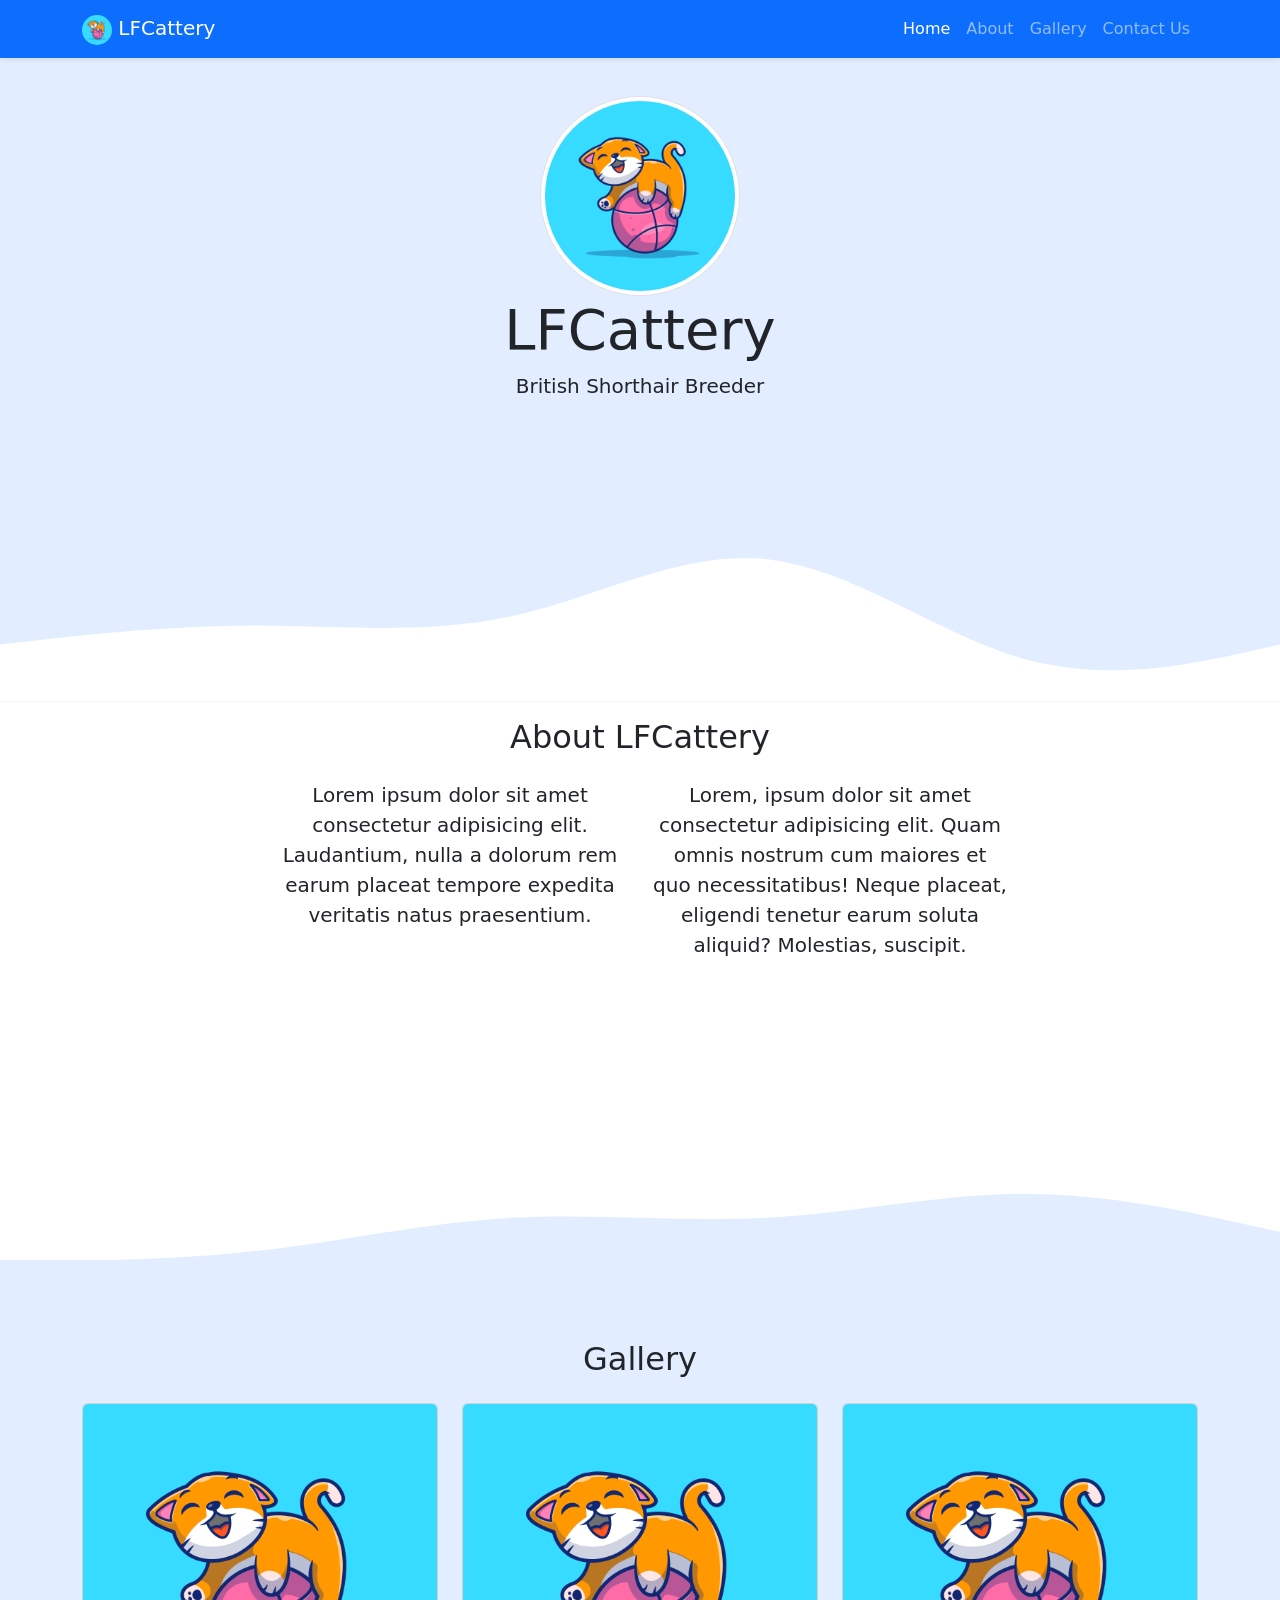
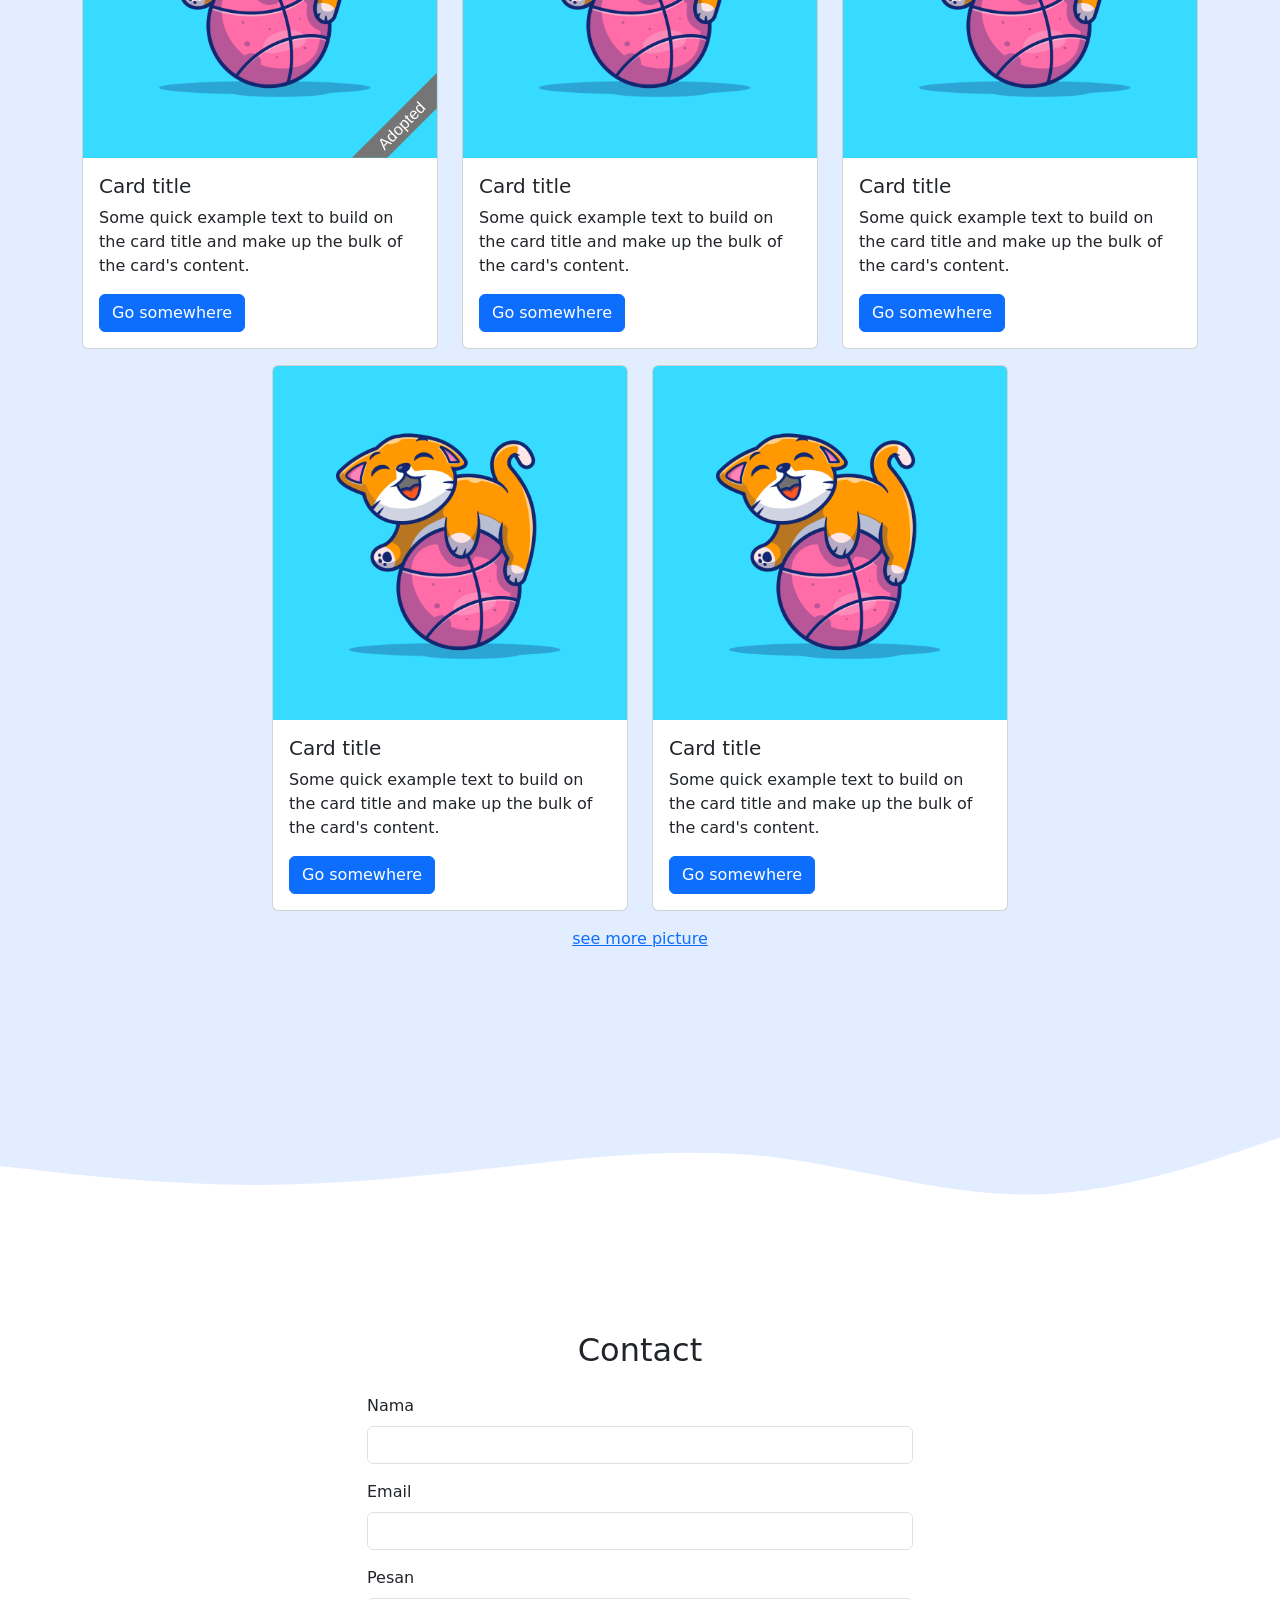
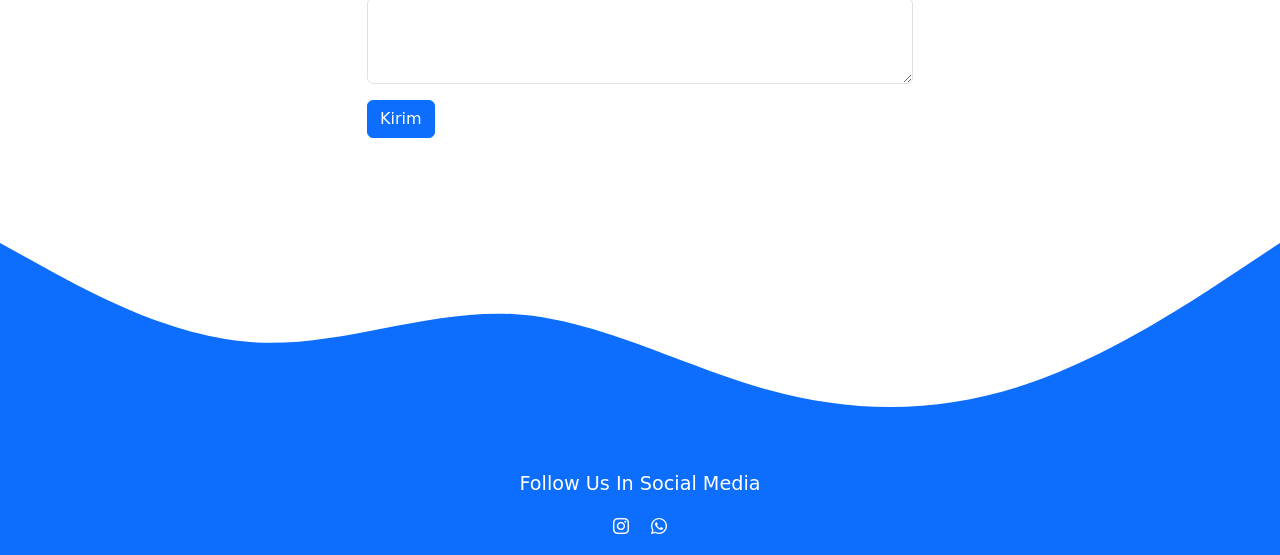
==== index.html @ f77c9ec8 "first commit" ====
<!DOCTYPE html>
<html lang="en">
  <head>
    <!-- Required meta tags -->
    <meta charset="utf-8" />
    <meta name="viewport" content="width=device-width, initial-scale=1" />

    <!-- Bootstrap CSS -->
    <link href="https://cdn.jsdelivr.net/npm/bootstrap@5.1.3/dist/css/bootstrap.min.css" rel="stylesheet" integrity="sha384-1BmE4kWBq78iYhFldvKuhfTAU6auU8tT94WrHftjDbrCEXSU1oBoqyl2QvZ6jIW3" crossorigin="anonymous" />

    <!-- Bootsrap Icons -->
    <link rel="stylesheet" href="https://cdn.jsdelivr.net/npm/bootstrap-icons@1.8.1/font/bootstrap-icons.css" />

    <!-- My CSS -->
    <link rel="stylesheet" href="style.css" />

    <!-- my JS Script -->
    <script defer src="script.js"></script>

    <!-- Option 1: Bootstrap Bundle with Popper -->
    <script src="https://cdn.jsdelivr.net/npm/bootstrap@5.1.3/dist/js/bootstrap.bundle.min.js" integrity="sha384-ka7Sk0Gln4gmtz2MlQnikT1wXgYsOg+OMhuP+IlRH9sENBO0LRn5q+8nbTov4+1p" crossorigin="anonymous"></script>

    <title>LFCattery</title>
  </head>
  <body>
    <!-- navbar -->
    <nav class="navbar navbar-expand-lg navbar-dark bg-primary shadow-sm fixed-top">
      <div class="container">
        <a class="navbar-brand" href="#">
          <img src="img/logo.jpg" alt="" width="30" height="30" class="rounded-circle" />
          LFCattery
        </a>
        <button class="navbar-toggler" type="button" data-bs-toggle="collapse" data-bs-target="#navbarNav" aria-controls="navbarNav" aria-expanded="false" aria-label="Toggle navigation">
          <span class="navbar-toggler-icon"></span>
        </button>
        <div class="collapse navbar-collapse" id="navbarNav">
          <ul class="navbar-nav ms-auto">
            <li class="nav-item">
              <a class="nav-link active" aria-current="page" href="#">Home</a>
            </li>
            <li class="nav-item">
              <a class="nav-link" href="#about">About</a>
            </li>
            <li class="nav-item">
              <a class="nav-link" href="#gallery">Gallery</a>
            </li>
            <li class="nav-item">
              <a class="nav-link" href="#contact">Contact Us</a>
            </li>
          </ul>
        </div>
      </div>
    </nav>
    <!-- akhir navbar -->

    <!-- jumbotron -->
    <section class="jumbotron text-center">
      <img src="img/logo.jpg" alt="LFCattery" width="200" class="rounded-circle img-thumbnail" />
      <h1 class="display-4">LFCattery</h1>
      <p class="lead">British Shorthair Breeder</p>
      <svg xmlns="http://www.w3.org/2000/svg" viewBox="0 0 1440 320">
        <path
          fill="#ffffff"
          fill-opacity="1"
          d="M0,256L48,250.7C96,245,192,235,288,234.7C384,235,480,245,576,224C672,203,768,149,864,160C960,171,1056,245,1152,272C1248,299,1344,277,1392,266.7L1440,256L1440,320L1392,320C1344,320,1248,320,1152,320C1056,320,960,320,864,320C768,320,672,320,576,320C480,320,384,320,288,320C192,320,96,320,48,320L0,320Z"
        ></path>
      </svg>
    </section>
    <!-- akhir jumbotron -->

    <!-- about -->
    <section id="about">
      <div class="container">
        <div class="row text-center mb-3">
          <div class="col">
            <h2>About LFCattery</h2>
          </div>
        </div>
        <div class="row justify-content-center fs-5 text-center">
          <div class="col-4">
            <p>Lorem ipsum dolor sit amet consectetur adipisicing elit. Laudantium, nulla a dolorum rem earum placeat tempore expedita veritatis natus praesentium.</p>
          </div>
          <div class="col-4">
            <p>Lorem, ipsum dolor sit amet consectetur adipisicing elit. Quam omnis nostrum cum maiores et quo necessitatibus! Neque placeat, eligendi tenetur earum soluta aliquid? Molestias, suscipit.</p>
          </div>
        </div>
      </div>
      <svg xmlns="http://www.w3.org/2000/svg" viewBox="0 0 1440 320">
        <path
          fill="#e2edff"
          fill-opacity="1"
          d="M0,320L48,320C96,320,192,320,288,309.3C384,299,480,277,576,272C672,267,768,277,864,272C960,267,1056,245,1152,245.3C1248,245,1344,267,1392,277.3L1440,288L1440,320L1392,320C1344,320,1248,320,1152,320C1056,320,960,320,864,320C768,320,672,320,576,320C480,320,384,320,288,320C192,320,96,320,48,320L0,320Z"
        ></path>
      </svg>
    </section>
    <!-- akhir about -->

    <!-- gallery -->
    <section id="gallery">
      <div class="container">
        <div class="row text-center mb-3">
          <div class="col">
            <h2>Gallery</h2>
          </div>
        </div>
        <div class="row justify-content-center">
          <div class="col-md-4 mb-3">
            <div class="card" style="">
              <img src="img/logo.jpg" class="card-img-top" alt="project1" />
              <div class="card-body">
                <h5 class="card-title">Card title</h5>
                <p class="card-text">Some quick example text to build on the card title and make up the bulk of the card's content.</p>
                <a href="#" class="btn btn-primary">Go somewhere</a>
              </div>
              <div class="ribbon">
                <div class="txt">Adopted</div>
              </div>
            </div>
          </div>
          <div class="col-md-4 mb-3">
            <div class="card" style="">
              <img src="img/logo.jpg" class="card-img-top" alt="project2" />
              <div class="card-body">
                <h5 class="card-title">Card title</h5>
                <p class="card-text">Some quick example text to build on the card title and make up the bulk of the card's content.</p>
                <a href="#" class="btn btn-primary">Go somewhere</a>
              </div>
            </div>
          </div>
          <div class="col-md-4 mb-3">
            <div class="card" style="">
              <img src="img/logo.jpg" class="card-img-top" alt="project3" />
              <div class="card-body">
                <h5 class="card-title">Card title</h5>
                <p class="card-text">Some quick example text to build on the card title and make up the bulk of the card's content.</p>
                <a href="#" class="btn btn-primary">Go somewhere</a>
              </div>
            </div>
          </div>
          <div class="col-md-4 mb-3">
            <div class="card" style="">
              <img src="img/logo.jpg" class="card-img-top" alt="project4" />
              <div class="card-body">
                <h5 class="card-title">Card title</h5>
                <p class="card-text">Some quick example text to build on the card title and make up the bulk of the card's content.</p>
                <a href="#" class="btn btn-primary">Go somewhere</a>
              </div>
            </div>
          </div>
          <div class="col-md-4 mb-3">
            <div class="card" style="">
              <img src="img/logo.jpg" class="card-img-top" alt="project4" />
              <div class="card-body">
                <h5 class="card-title">Card title</h5>
                <p class="card-text">Some quick example text to build on the card title and make up the bulk of the card's content.</p>
                <a href="#" class="btn btn-primary">Go somewhere</a>
              </div>
            </div>
          </div>
        </div>
        <p class="text-center"><a href="gallery.html" class="text-primary">see more picture</a></p>
      </div>
      <svg xmlns="http://www.w3.org/2000/svg" viewBox="0 0 1440 320">
        <path
          fill="#ffffff"
          fill-opacity="1"
          d="M0,224L48,229.3C96,235,192,245,288,245.3C384,245,480,235,576,224C672,213,768,203,864,213.3C960,224,1056,256,1152,256C1248,256,1344,224,1392,208L1440,192L1440,320L1392,320C1344,320,1248,320,1152,320C1056,320,960,320,864,320C768,320,672,320,576,320C480,320,384,320,288,320C192,320,96,320,48,320L0,320Z"
        ></path>
      </svg>
    </section>
    <!-- akhir gallery -->

    <!-- contact -->
    <section id="contact">
      <div class="container">
        <div class="row text-center mb-3">
          <div class="col">
            <h2>Contact</h2>
          </div>
        </div>
        <div class="row mb-5 justify-content-center">
          <div class="col-md-6">
            <div class="alert alert-success alert-dismissible fade show d-none my-alert" role="alert">
              <strong>Terima kasih!</strong> Pesan anda sudah kami terima.
              <button type="button" class="btn-close" data-bs-dismiss="alert" aria-label="Close"></button>
            </div>
            <form name="lfcattery-contact-form">
              <div class="mb-3">
                <label for="name" class="form-label">Nama</label>
                <input type="text" class="form-control" id="name" aria-describedby="name" name="nama" required/>
              </div>
              <div class="mb-3">
                <label for="email" class="form-label">Email</label>
                <input type="email" class="form-control" id="email" aria-describedby="email" name="email" required/>
              </div>
              <div class="mb-3">
                <label for="pesan" class="form-label">Pesan</label>
                <textarea class="form-control" id="pesan" rows="3" name="pesan" required></textarea>
              </div>
              <button type="submit" class="btn btn-primary btn-kirim">Kirim</button>
              <button class="btn btn-primary btn-loading d-none" type="button" disabled>
                <span class="spinner-border spinner-border-sm" role="status" aria-hidden="true"></span>
                Loading...
              </button>
            </form>
          </div>
        </div>
      </div>
      <svg xmlns="http://www.w3.org/2000/svg" viewBox="0 0 1440 320">
        <path
          fill="#0d6efd"
          fill-opacity="1"
          d="M0,64L48,90.7C96,117,192,171,288,176C384,181,480,139,576,144C672,149,768,203,864,229.3C960,256,1056,256,1152,224C1248,192,1344,128,1392,96L1440,64L1440,320L1392,320C1344,320,1248,320,1152,320C1056,320,960,320,864,320C768,320,672,320,576,320C480,320,384,320,288,320C192,320,96,320,48,320L0,320Z"
        ></path>
      </svg>
    </section>
    <!-- akhir contact -->

    <!-- awal footer -->
    <footer class="bg-primary text-center text-white pb-3">
      <p style="font-size: larger">Follow Us In Social Media</p>
      <a href="https://www.instagram.com"><span class="bi bi-instagram text-white me-3" style="font-size: medium"></span></a> <a href="https://www.instagram.com"><span class="bi bi-whatsapp text-white" style="font-size: medium"></span></a>
    </footer>
    <!-- akhir footer -->
  </body>
</html>
---- style.css ----
.jumbotron {
  padding-top: 6rem;
  margin-bottom: -4rem;
  background-color: #e2edff;
}

#gallery {
  background-color: #e2edff;
}

section {
  padding-top: 5rem;
}

.ribbon {
  -webkit-transform: rotate(-45deg); 
     -moz-transform: rotate(-45deg); 
      -ms-transform: rotate(-45deg); 
       -o-transform: rotate(-45deg); 
          transform: rotate(-45deg); 
    border: 25px solid transparent;
    border-top: 25px solid #757575;
    position: absolute;
    bottom: 190px;
    right: -35px;
    padding: 0 10px;
    width: 120px;
    color: white;
    font-family: sans-serif;
    size: 11px;
}
.ribbon .txt {
    position: absolute;
    top: -24px;
    left: 3px;
}​
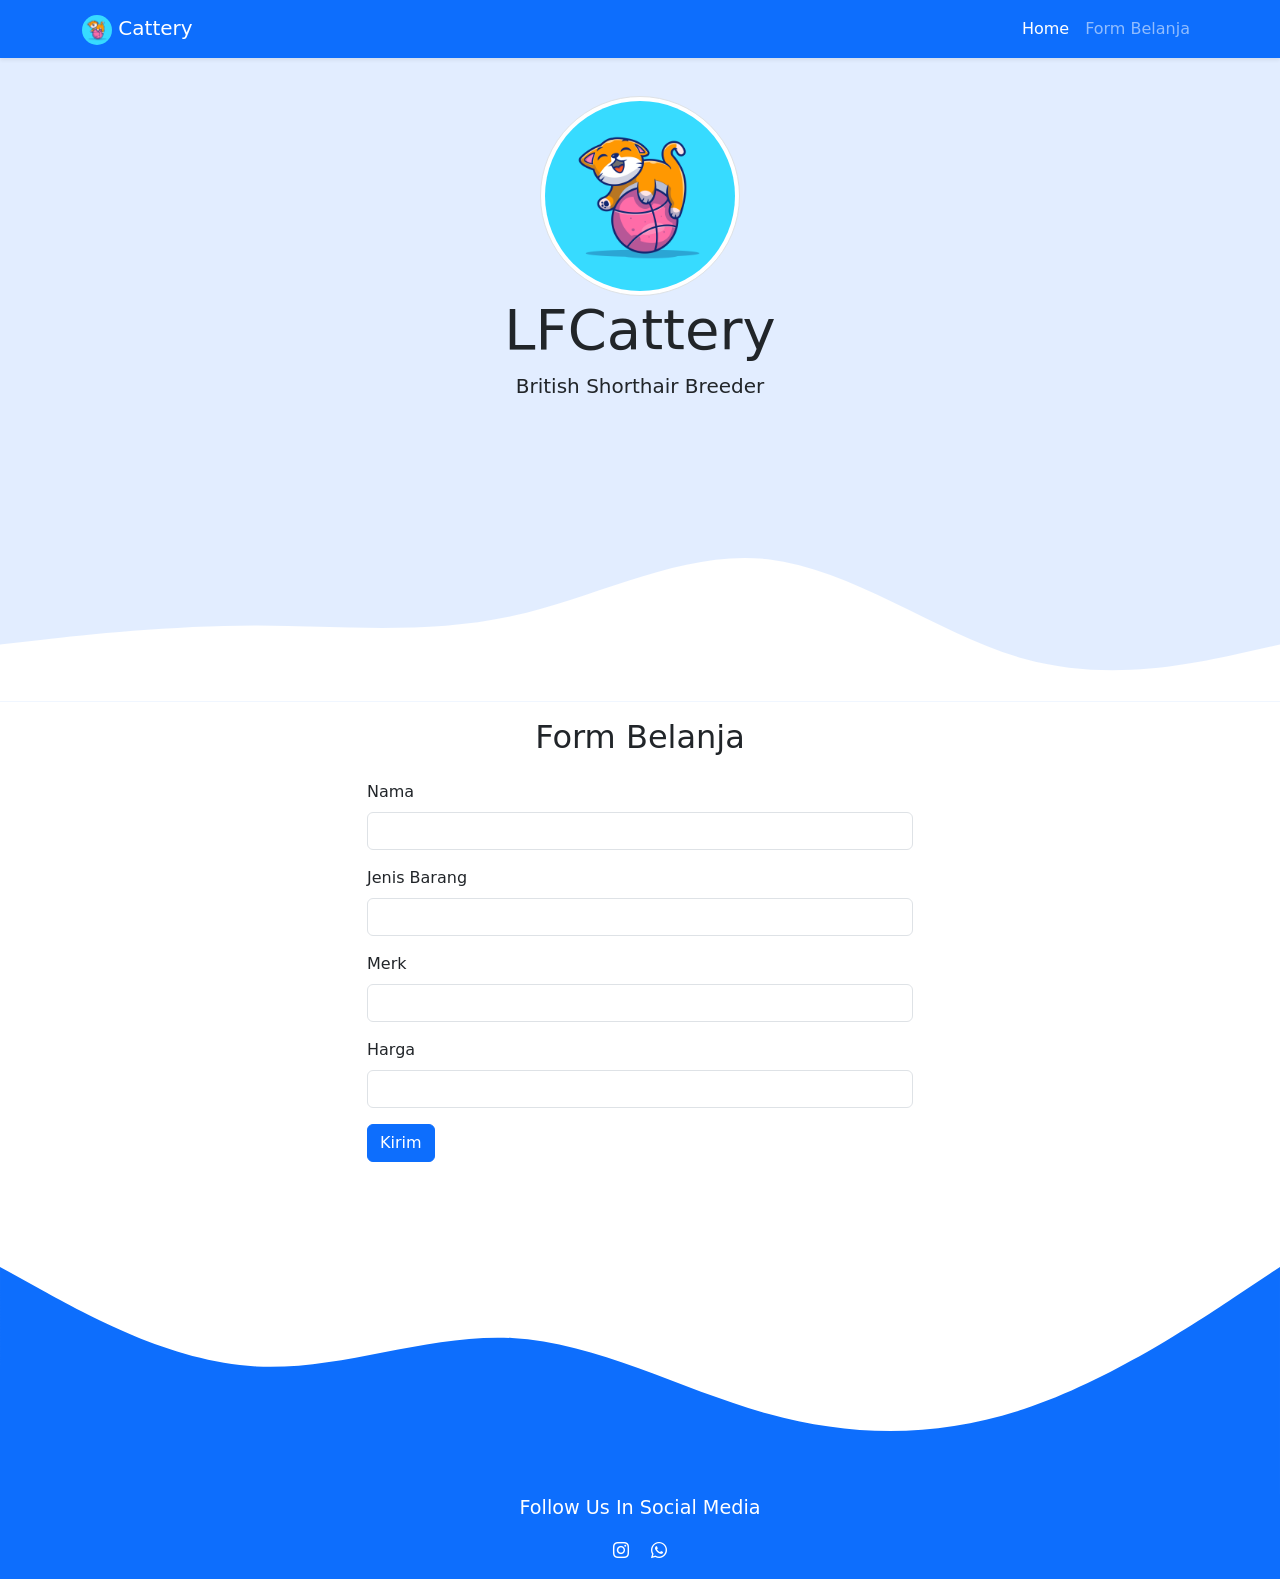
==== commit e31bfc55: "change form" ====
--- a/index.html
+++ b/index.html
@@ -20,7 +20,7 @@
     <!-- Option 1: Bootstrap Bundle with Popper -->
     <script src="https://cdn.jsdelivr.net/npm/bootstrap@5.1.3/dist/js/bootstrap.bundle.min.js" integrity="sha384-ka7Sk0Gln4gmtz2MlQnikT1wXgYsOg+OMhuP+IlRH9sENBO0LRn5q+8nbTov4+1p" crossorigin="anonymous"></script>
 
-    <title>LFCattery</title>
+    <title>Cattery</title>
   </head>
   <body>
     <!-- navbar -->
@@ -28,7 +28,7 @@
       <div class="container">
         <a class="navbar-brand" href="#">
           <img src="img/logo.jpg" alt="" width="30" height="30" class="rounded-circle" />
-          LFCattery
+          Cattery
         </a>
         <button class="navbar-toggler" type="button" data-bs-toggle="collapse" data-bs-target="#navbarNav" aria-controls="navbarNav" aria-expanded="false" aria-label="Toggle navigation">
           <span class="navbar-toggler-icon"></span>
@@ -39,13 +39,7 @@
               <a class="nav-link active" aria-current="page" href="#">Home</a>
             </li>
             <li class="nav-item">
-              <a class="nav-link" href="#about">About</a>
-            </li>
-            <li class="nav-item">
-              <a class="nav-link" href="#gallery">Gallery</a>
-            </li>
-            <li class="nav-item">
-              <a class="nav-link" href="#contact">Contact Us</a>
+              <a class="nav-link" href="#contact">Form Belanja</a>
             </li>
           </ul>
         </div>
@@ -68,134 +62,36 @@
     </section>
     <!-- akhir jumbotron -->
 
-    <!-- about -->
-    <section id="about">
-      <div class="container">
-        <div class="row text-center mb-3">
-          <div class="col">
-            <h2>About LFCattery</h2>
-          </div>
-        </div>
-        <div class="row justify-content-center fs-5 text-center">
-          <div class="col-4">
-            <p>Lorem ipsum dolor sit amet consectetur adipisicing elit. Laudantium, nulla a dolorum rem earum placeat tempore expedita veritatis natus praesentium.</p>
-          </div>
-          <div class="col-4">
-            <p>Lorem, ipsum dolor sit amet consectetur adipisicing elit. Quam omnis nostrum cum maiores et quo necessitatibus! Neque placeat, eligendi tenetur earum soluta aliquid? Molestias, suscipit.</p>
-          </div>
-        </div>
-      </div>
-      <svg xmlns="http://www.w3.org/2000/svg" viewBox="0 0 1440 320">
-        <path
-          fill="#e2edff"
-          fill-opacity="1"
-          d="M0,320L48,320C96,320,192,320,288,309.3C384,299,480,277,576,272C672,267,768,277,864,272C960,267,1056,245,1152,245.3C1248,245,1344,267,1392,277.3L1440,288L1440,320L1392,320C1344,320,1248,320,1152,320C1056,320,960,320,864,320C768,320,672,320,576,320C480,320,384,320,288,320C192,320,96,320,48,320L0,320Z"
-        ></path>
-      </svg>
-    </section>
-    <!-- akhir about -->
-
-    <!-- gallery -->
-    <section id="gallery">
-      <div class="container">
-        <div class="row text-center mb-3">
-          <div class="col">
-            <h2>Gallery</h2>
-          </div>
-        </div>
-        <div class="row justify-content-center">
-          <div class="col-md-4 mb-3">
-            <div class="card" style="">
-              <img src="img/logo.jpg" class="card-img-top" alt="project1" />
-              <div class="card-body">
-                <h5 class="card-title">Card title</h5>
-                <p class="card-text">Some quick example text to build on the card title and make up the bulk of the card's content.</p>
-                <a href="#" class="btn btn-primary">Go somewhere</a>
-              </div>
-              <div class="ribbon">
-                <div class="txt">Adopted</div>
-              </div>
-            </div>
-          </div>
-          <div class="col-md-4 mb-3">
-            <div class="card" style="">
-              <img src="img/logo.jpg" class="card-img-top" alt="project2" />
-              <div class="card-body">
-                <h5 class="card-title">Card title</h5>
-                <p class="card-text">Some quick example text to build on the card title and make up the bulk of the card's content.</p>
-                <a href="#" class="btn btn-primary">Go somewhere</a>
-              </div>
-            </div>
-          </div>
-          <div class="col-md-4 mb-3">
-            <div class="card" style="">
-              <img src="img/logo.jpg" class="card-img-top" alt="project3" />
-              <div class="card-body">
-                <h5 class="card-title">Card title</h5>
-                <p class="card-text">Some quick example text to build on the card title and make up the bulk of the card's content.</p>
-                <a href="#" class="btn btn-primary">Go somewhere</a>
-              </div>
-            </div>
-          </div>
-          <div class="col-md-4 mb-3">
-            <div class="card" style="">
-              <img src="img/logo.jpg" class="card-img-top" alt="project4" />
-              <div class="card-body">
-                <h5 class="card-title">Card title</h5>
-                <p class="card-text">Some quick example text to build on the card title and make up the bulk of the card's content.</p>
-                <a href="#" class="btn btn-primary">Go somewhere</a>
-              </div>
-            </div>
-          </div>
-          <div class="col-md-4 mb-3">
-            <div class="card" style="">
-              <img src="img/logo.jpg" class="card-img-top" alt="project4" />
-              <div class="card-body">
-                <h5 class="card-title">Card title</h5>
-                <p class="card-text">Some quick example text to build on the card title and make up the bulk of the card's content.</p>
-                <a href="#" class="btn btn-primary">Go somewhere</a>
-              </div>
-            </div>
-          </div>
-        </div>
-        <p class="text-center"><a href="gallery.html" class="text-primary">see more picture</a></p>
-      </div>
-      <svg xmlns="http://www.w3.org/2000/svg" viewBox="0 0 1440 320">
-        <path
-          fill="#ffffff"
-          fill-opacity="1"
-          d="M0,224L48,229.3C96,235,192,245,288,245.3C384,245,480,235,576,224C672,213,768,203,864,213.3C960,224,1056,256,1152,256C1248,256,1344,224,1392,208L1440,192L1440,320L1392,320C1344,320,1248,320,1152,320C1056,320,960,320,864,320C768,320,672,320,576,320C480,320,384,320,288,320C192,320,96,320,48,320L0,320Z"
-        ></path>
-      </svg>
-    </section>
-    <!-- akhir gallery -->
-
     <!-- contact -->
     <section id="contact">
       <div class="container">
         <div class="row text-center mb-3">
           <div class="col">
-            <h2>Contact</h2>
+            <h2>Form Belanja</h2>
           </div>
         </div>
         <div class="row mb-5 justify-content-center">
           <div class="col-md-6">
             <div class="alert alert-success alert-dismissible fade show d-none my-alert" role="alert">
-              <strong>Terima kasih!</strong> Pesan anda sudah kami terima.
+              <strong>Terima kasih!</strong> Data anda sudah kami terima.
               <button type="button" class="btn-close" data-bs-dismiss="alert" aria-label="Close"></button>
             </div>
-            <form name="lfcattery-contact-form">
+            <form name="cattery-form-barang">
               <div class="mb-3">
                 <label for="name" class="form-label">Nama</label>
-                <input type="text" class="form-control" id="name" aria-describedby="name" name="nama" required/>
+                <input type="text" class="form-control" id="name" aria-describedby="name" name="NAMA" required />
               </div>
               <div class="mb-3">
-                <label for="email" class="form-label">Email</label>
-                <input type="email" class="form-control" id="email" aria-describedby="email" name="email" required/>
+                <label for="jenisbarang" class="form-label">Jenis Barang</label>
+                <input type="text" class="form-control" id="jenisbarang" aria-describedby="jenisbarang" name="JENIS BARANG" required />
               </div>
               <div class="mb-3">
-                <label for="pesan" class="form-label">Pesan</label>
-                <textarea class="form-control" id="pesan" rows="3" name="pesan" required></textarea>
+                <label for="merk" class="form-label">Merk</label>
+                <input type="text" class="form-control" id="merk" aria-describedby="merk" name="MERK" required />
+              </div>
+              <div class="mb-3">
+                <label for="harga" class="form-label">Harga</label>
+                <input type="text" class="form-control" id="harga" aria-describedby="harga" name="HARGA" required />
               </div>
               <button type="submit" class="btn btn-primary btn-kirim">Kirim</button>
               <button class="btn btn-primary btn-loading d-none" type="button" disabled>
@@ -223,4 +119,4 @@
     </footer>
     <!-- akhir footer -->
   </body>
-</html>+</html>
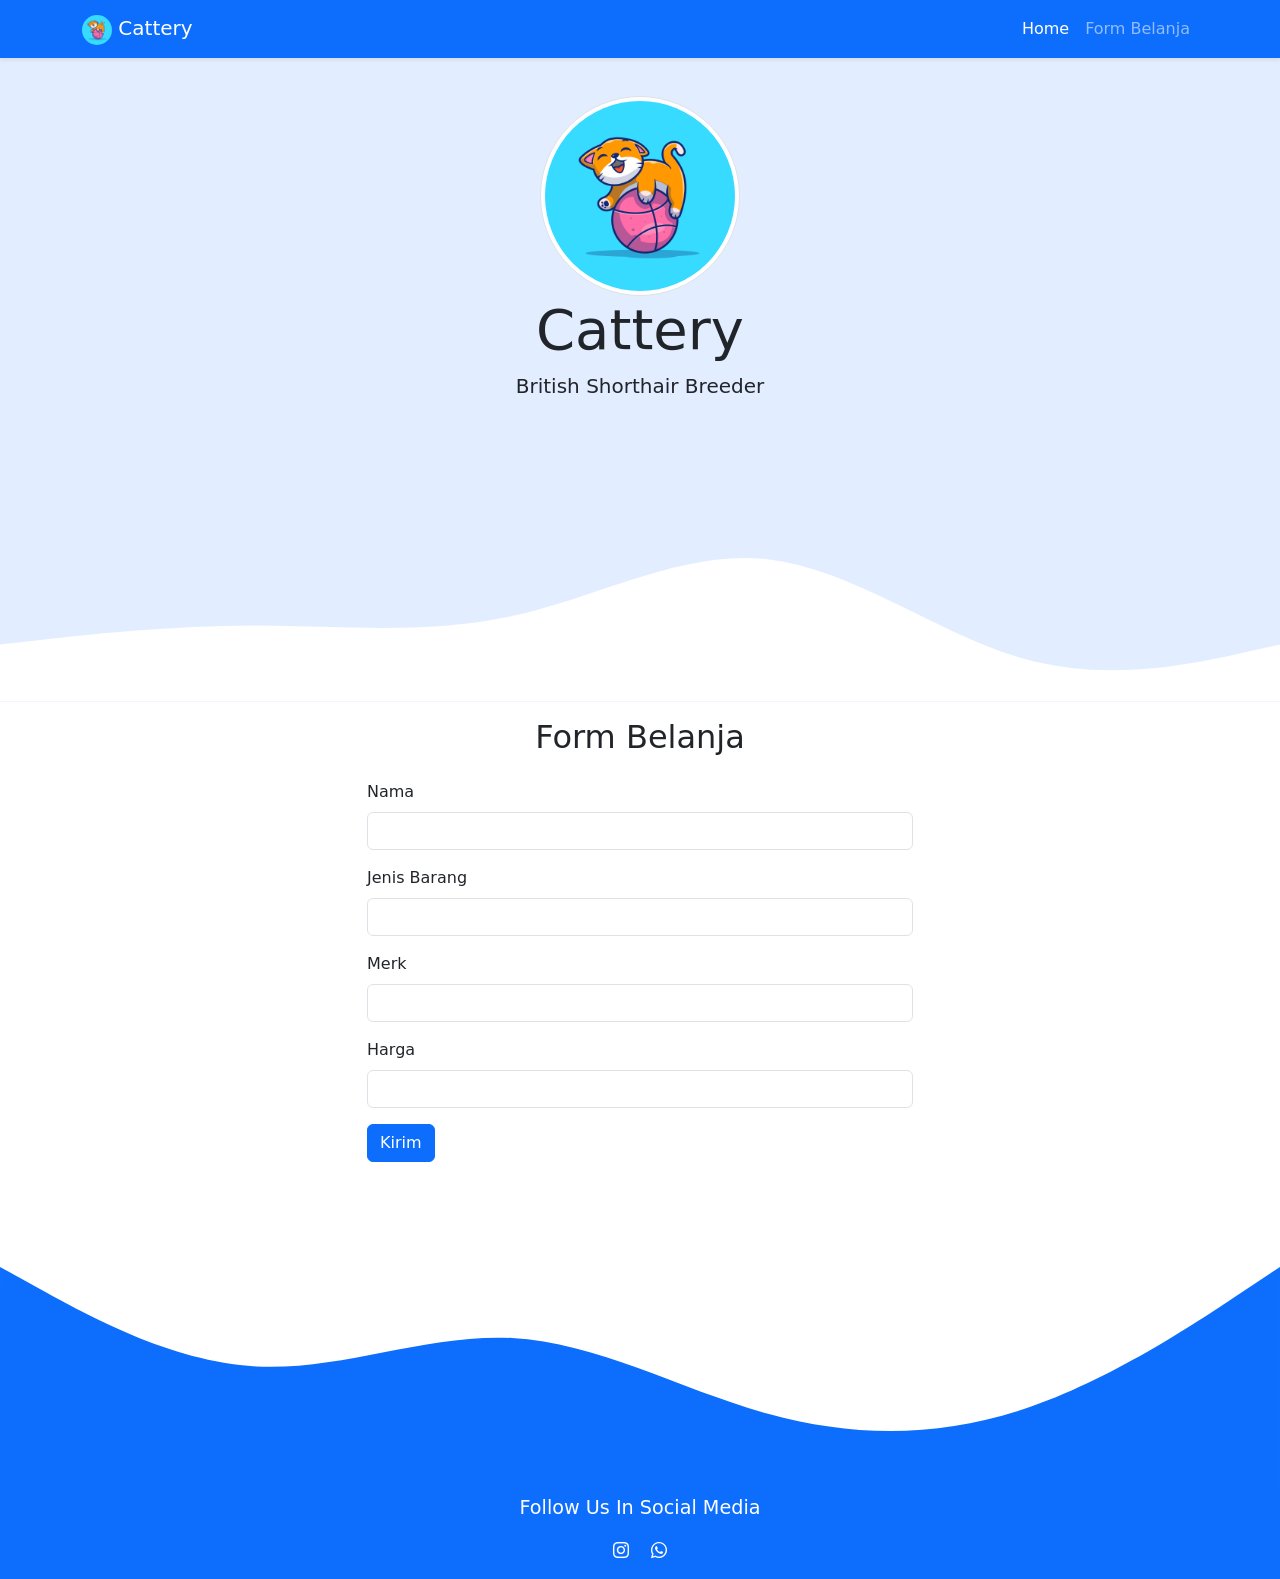
==== commit d0116ff7: "change form" ====
--- a/index.html
+++ b/index.html
@@ -50,7 +50,7 @@
     <!-- jumbotron -->
     <section class="jumbotron text-center">
       <img src="img/logo.jpg" alt="LFCattery" width="200" class="rounded-circle img-thumbnail" />
-      <h1 class="display-4">LFCattery</h1>
+      <h1 class="display-4">Cattery</h1>
       <p class="lead">British Shorthair Breeder</p>
       <svg xmlns="http://www.w3.org/2000/svg" viewBox="0 0 1440 320">
         <path
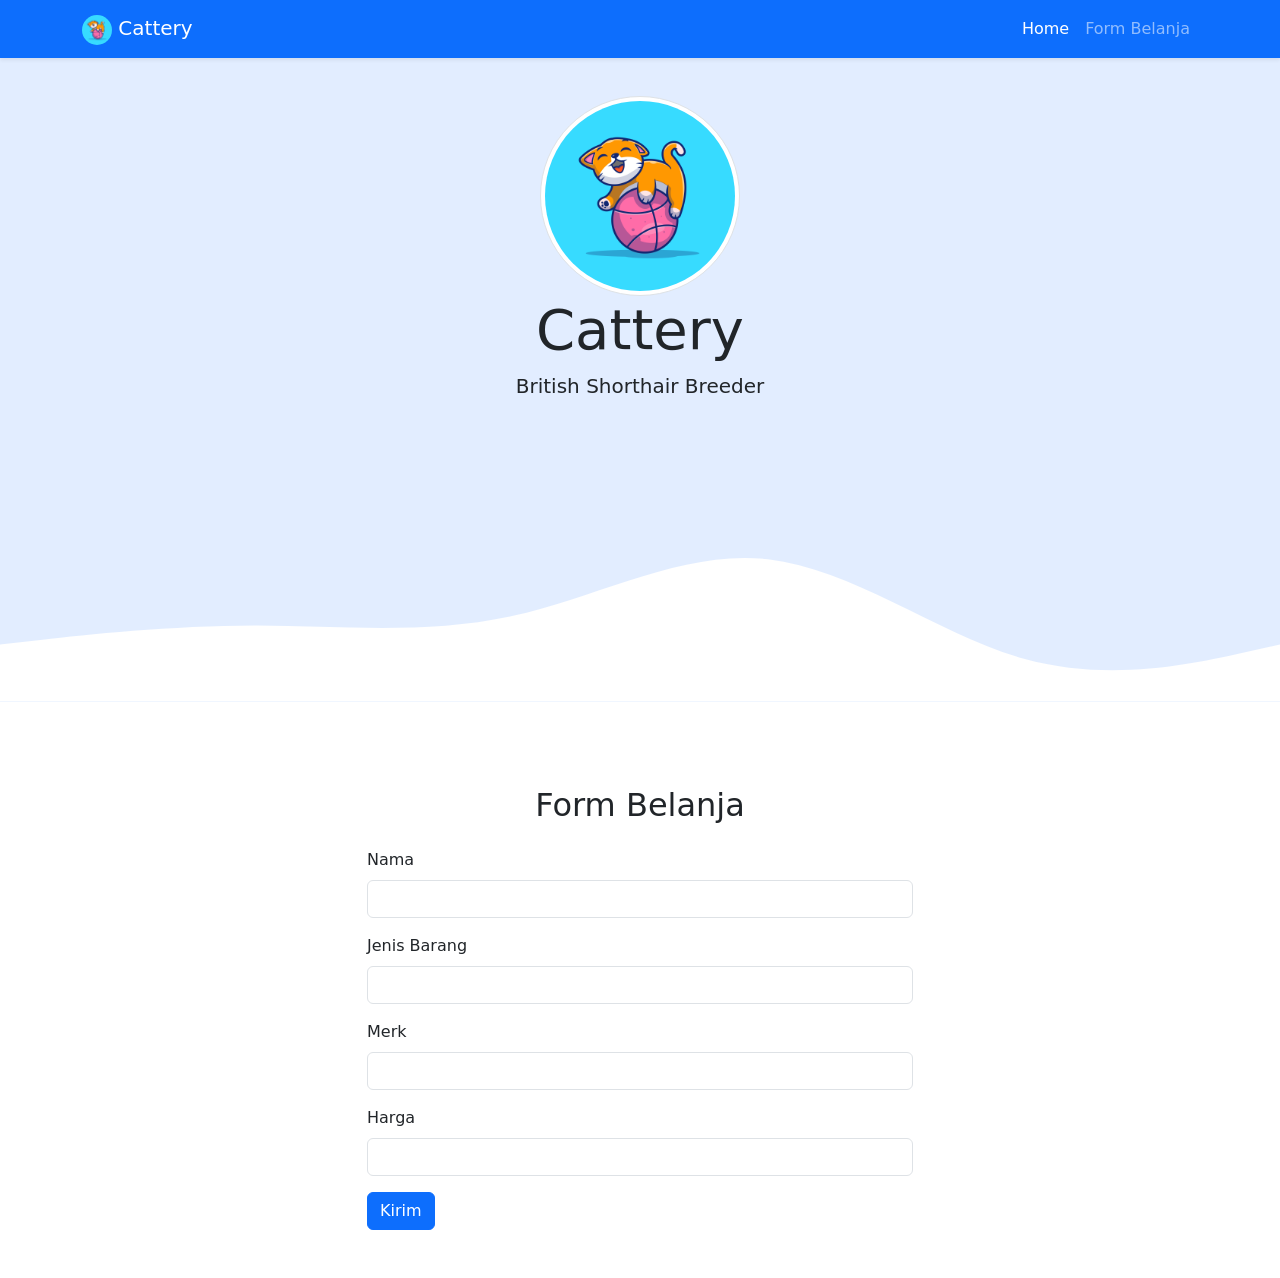
==== commit 9c06fed1: "change margin" ====
--- a/index.html
+++ b/index.html
@@ -48,7 +48,7 @@
     <!-- akhir navbar -->
 
     <!-- jumbotron -->
-    <section class="jumbotron text-center">
+    <section class="jumbotron text-center mb-1">
       <img src="img/logo.jpg" alt="LFCattery" width="200" class="rounded-circle img-thumbnail" />
       <h1 class="display-4">Cattery</h1>
       <p class="lead">British Shorthair Breeder</p>
@@ -102,21 +102,7 @@
           </div>
         </div>
       </div>
-      <svg xmlns="http://www.w3.org/2000/svg" viewBox="0 0 1440 320">
-        <path
-          fill="#0d6efd"
-          fill-opacity="1"
-          d="M0,64L48,90.7C96,117,192,171,288,176C384,181,480,139,576,144C672,149,768,203,864,229.3C960,256,1056,256,1152,224C1248,192,1344,128,1392,96L1440,64L1440,320L1392,320C1344,320,1248,320,1152,320C1056,320,960,320,864,320C768,320,672,320,576,320C480,320,384,320,288,320C192,320,96,320,48,320L0,320Z"
-        ></path>
-      </svg>
     </section>
     <!-- akhir contact -->
-
-    <!-- awal footer -->
-    <footer class="bg-primary text-center text-white pb-3">
-      <p style="font-size: larger">Follow Us In Social Media</p>
-      <a href="https://www.instagram.com"><span class="bi bi-instagram text-white me-3" style="font-size: medium"></span></a> <a href="https://www.instagram.com"><span class="bi bi-whatsapp text-white" style="font-size: medium"></span></a>
-    </footer>
-    <!-- akhir footer -->
   </body>
 </html>
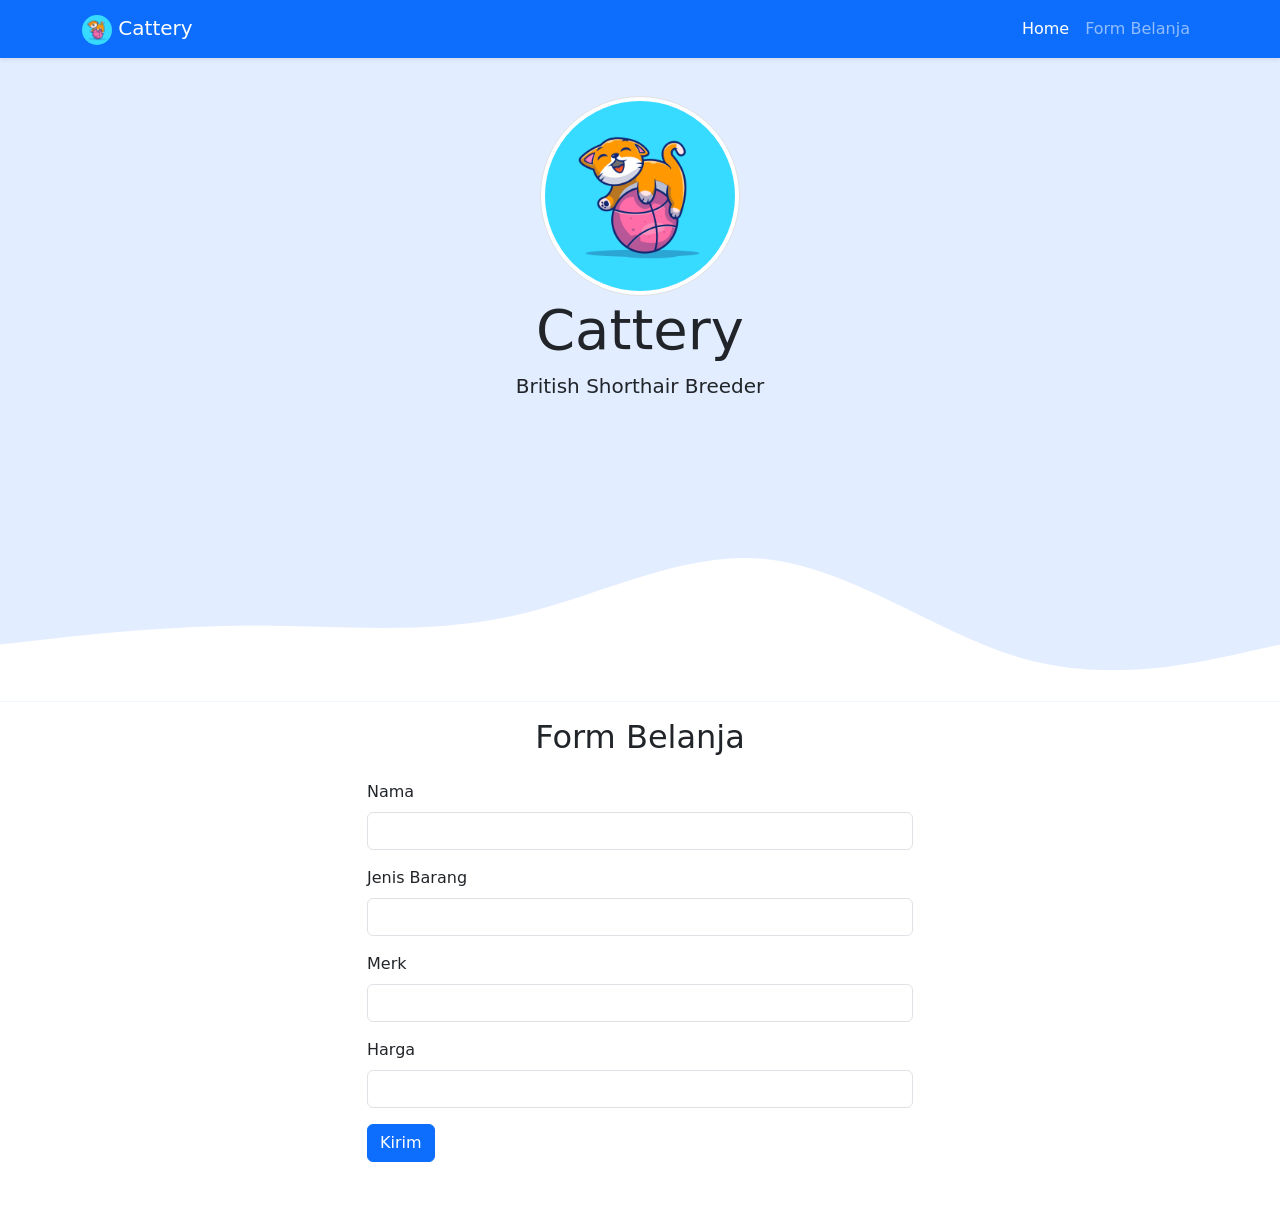
==== commit c90f4cc1: "Update index.html" ====
--- a/index.html
+++ b/index.html
@@ -39,7 +39,7 @@
               <a class="nav-link active" aria-current="page" href="#">Home</a>
             </li>
             <li class="nav-item">
-              <a class="nav-link" href="#contact">Form Belanja</a>
+              <a class="nav-link" href="#formbelanja">Form Belanja</a>
             </li>
           </ul>
         </div>
@@ -48,7 +48,7 @@
     <!-- akhir navbar -->
 
     <!-- jumbotron -->
-    <section class="jumbotron text-center mb-1">
+    <section class="jumbotron text-center">
       <img src="img/logo.jpg" alt="LFCattery" width="200" class="rounded-circle img-thumbnail" />
       <h1 class="display-4">Cattery</h1>
       <p class="lead">British Shorthair Breeder</p>
@@ -63,7 +63,7 @@
     <!-- akhir jumbotron -->
 
     <!-- contact -->
-    <section id="contact">
+    <section id="formbelanja">
       <div class="container">
         <div class="row text-center mb-3">
           <div class="col">
